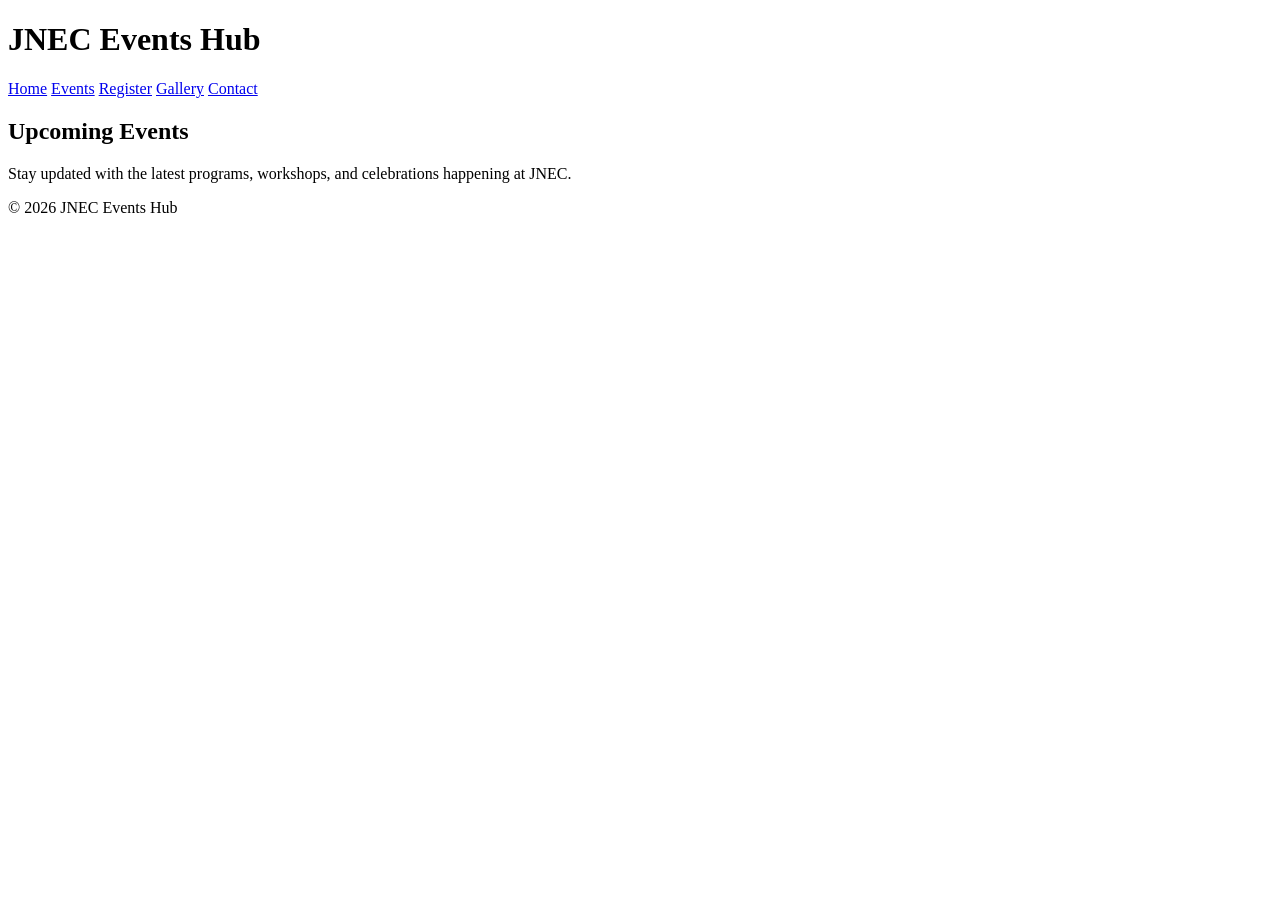
==== index.html @ 108151d4 "P2: shared shell on all pages" ====
<!DOCTYPE html>
<html lang="en">
<head>
  <meta charset="UTF-8">
  <meta name="viewport" content="width=device-width, initial-scale=1.0">
  <title>JNEC Events Hub — Events</title>
</head>
<body>
  <header id="top">
    <h1>JNEC Events Hub</h1>
    <nav>
      <a href="index.html" title="Go to home page">Home</a>
      <a href="events.html">Events</a>
      <a href="register.html">Register</a>
      <a href="gallery.html">Gallery</a>
      <a href="contact.html">Contact</a>
    </nav>
  </header>
  <main>
    <h2>Upcoming Events</h2>
    <p>Stay updated with the latest programs, workshops, and celebrations happening at JNEC.</p>
  </main>
  <footer>
    <p>&copy; 2026 JNEC Events Hub</p>
  </footer>
</body>
</html>
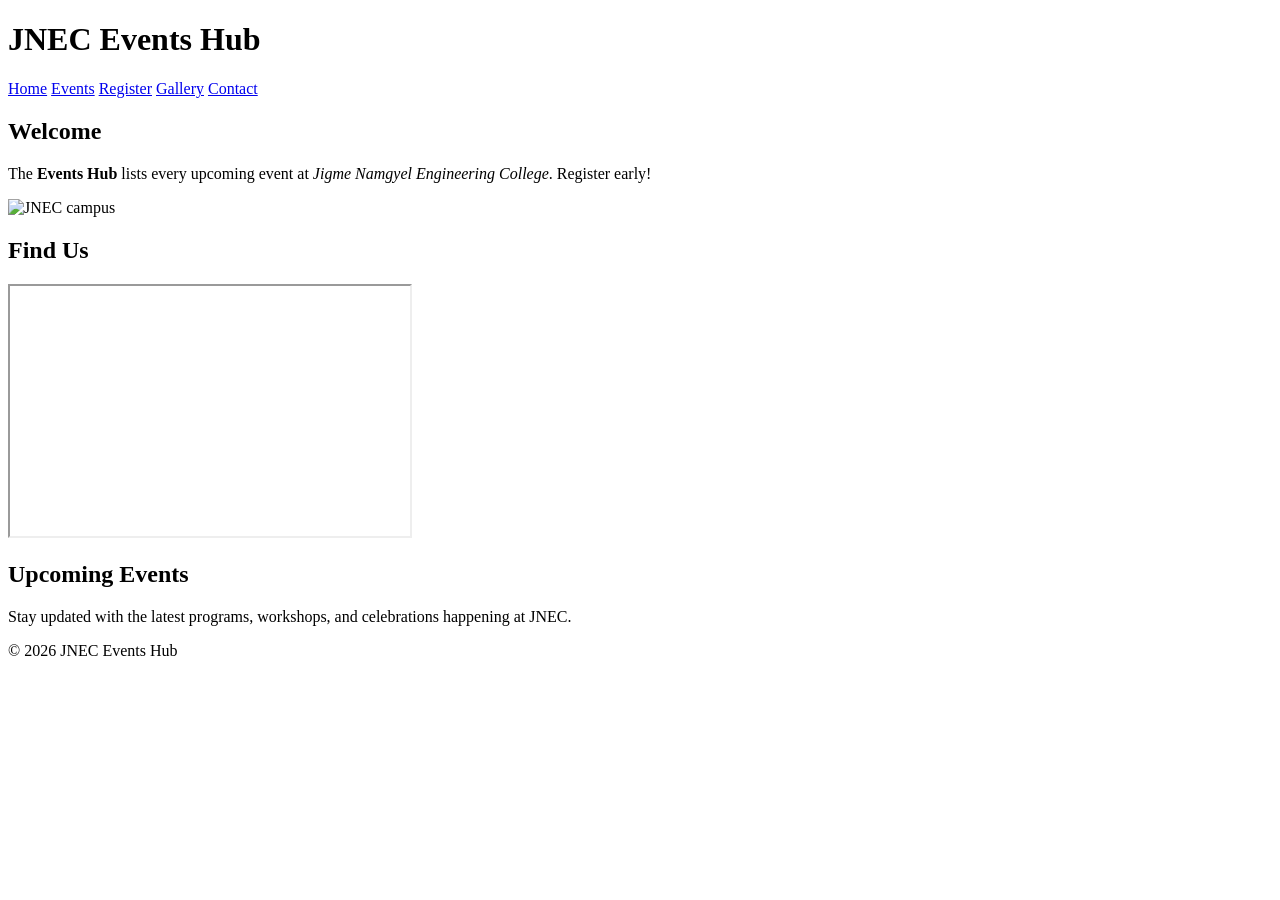
==== commit e7f85f43: "P2: home page content" ====
--- a/index.html
+++ b/index.html
@@ -17,11 +17,32 @@
     </nav>
   </header>
   <main>
+<section id="welcome" class="intro"> 
+  <h2>Welcome</h2> 
+  <p>The <strong>Events Hub</strong> lists every upcoming event at 
+     <em>Jigme Namgyel Engineering College</em>. 
+     <span class="highlight" title="Registrations close 3 days before each event"> 
+     Register early!</span></p> 
+  <img src="media/campus.jpg" alt="JNEC campus" width="400" 
+       title="Our campus in Dewathang"> 
+
+
+</section> 
+ 
+<section id="location"> 
+  <h2>Find Us</h2> 
+  <iframe 
+src="https://www.openstreetmap.org/export/embed.html?bbox=91.44,26.85,91.48,26.88" 
+          width="400" height="250" title="Campus map"></iframe> 
+</section> 
+
+
     <h2>Upcoming Events</h2>
+  
     <p>Stay updated with the latest programs, workshops, and celebrations happening at JNEC.</p>
   </main>
   <footer>
     <p>&copy; 2026 JNEC Events Hub</p>
   </footer>
 </body>
-</html>+</html>
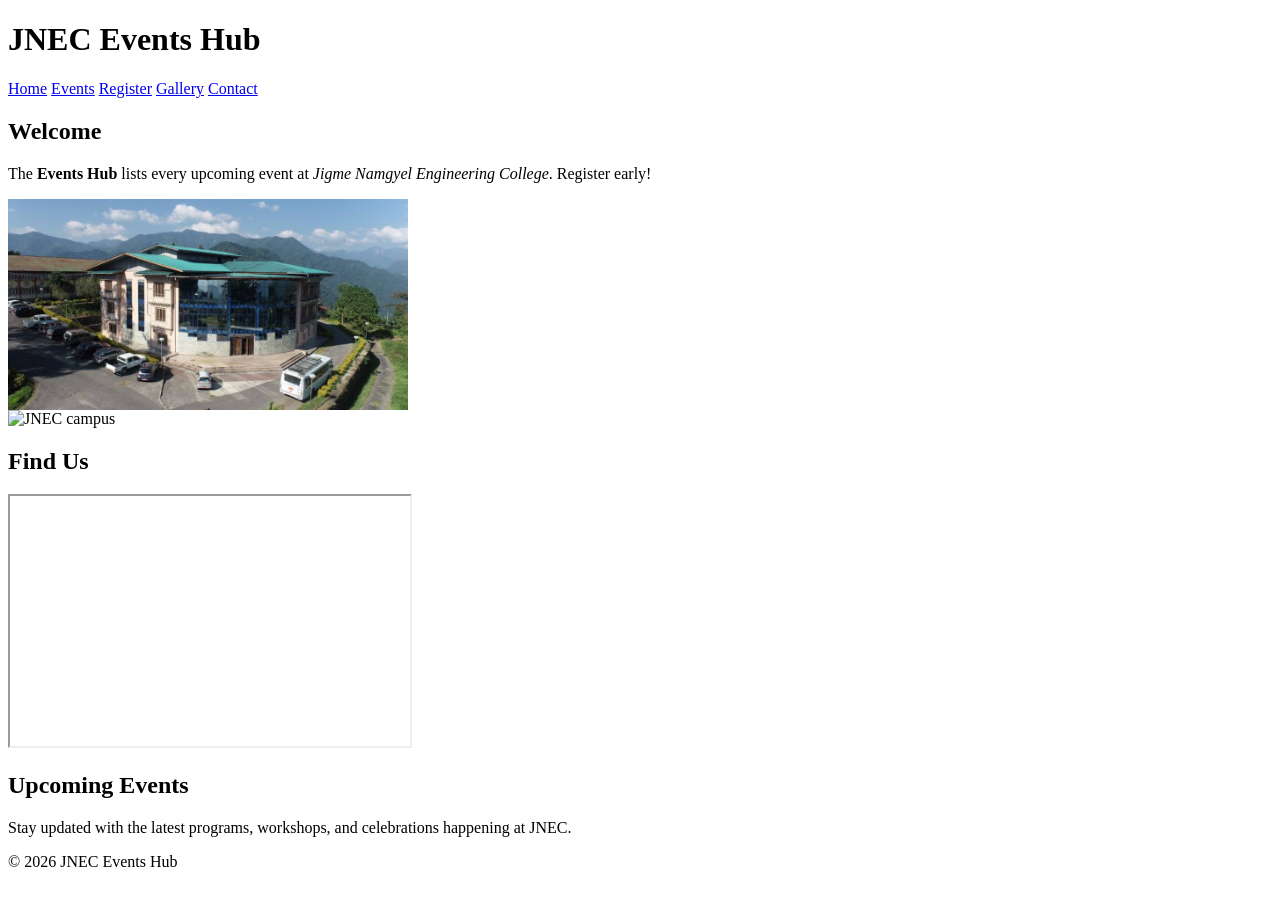
==== commit 19dca2ef: "P2: gallery with video and audio" ====
--- a/index.html
+++ b/index.html
@@ -23,7 +23,13 @@
      <em>Jigme Namgyel Engineering College</em>. 
      <span class="highlight" title="Registrations close 3 days before each event"> 
      Register early!</span></p> 
-  <img src="media/campus.jpg" alt="JNEC campus" width="400" 
+
+ <img src="media/Jnec.jpeg" alt="JNEC campus" width="400"
+title="Our campus in Dewathang" style="display:block";>
+
+
+
+  <img src="events_hub/media/Jnec.jpeg" alt="JNEC campus" width="400" 
        title="Our campus in Dewathang"> 
 
 
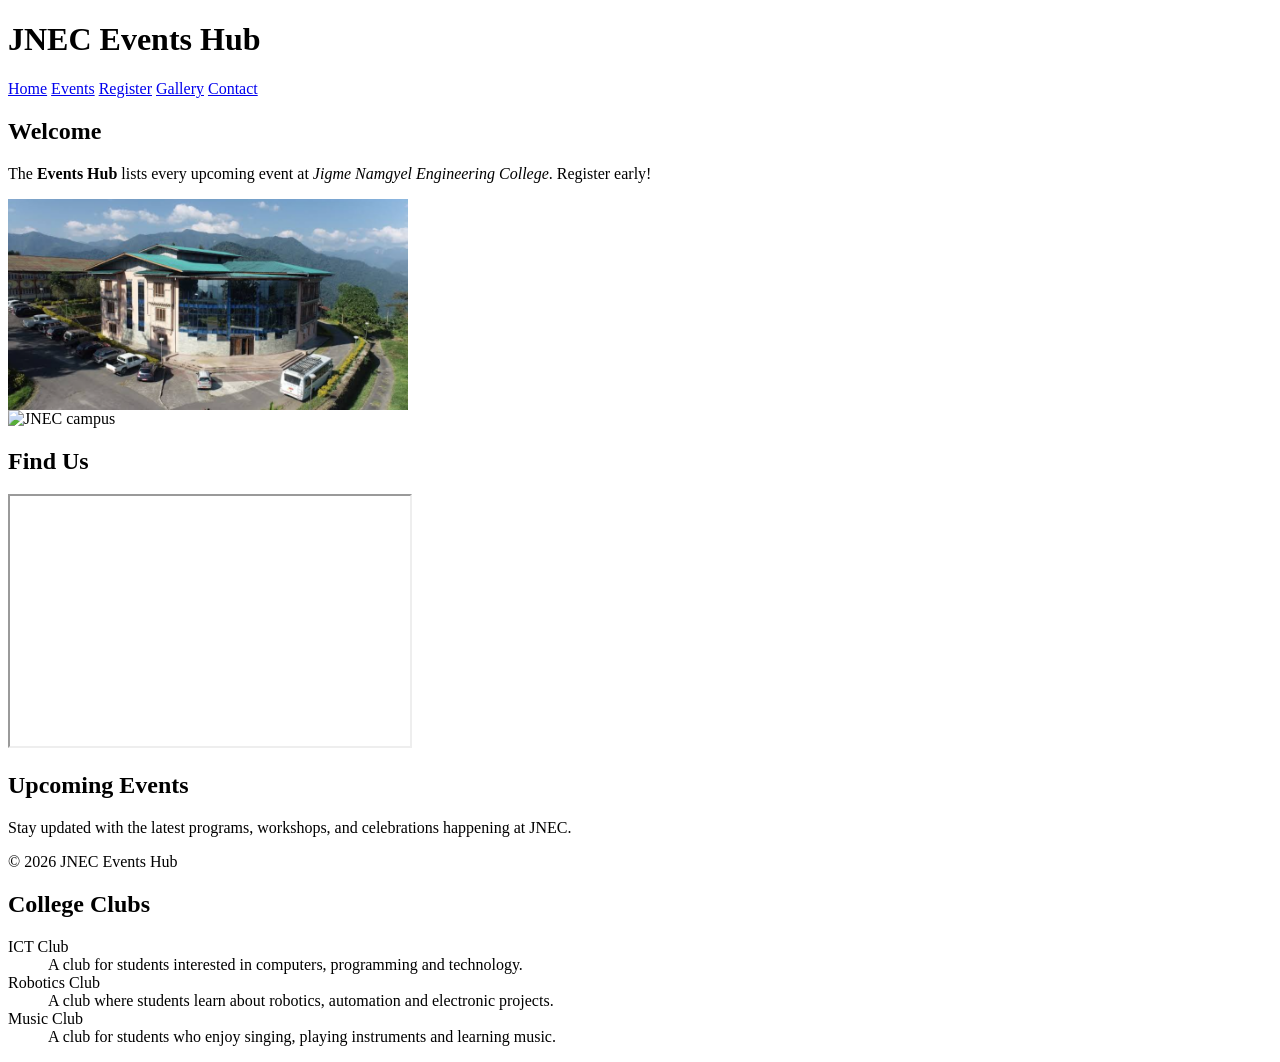
==== commit e13209d2: "Activity 2: add college clubs section" ====
--- a/index.html
+++ b/index.html
@@ -52,3 +52,16 @@
   </footer>
 </body>
 </html>
+
+<h2>College Clubs</h2>
+
+<dl>
+  <dt>ICT Club</dt>
+  <dd>A club for students interested in computers, programming and technology.</dd>
+
+  <dt>Robotics Club</dt>
+  <dd>A club where students learn about robotics, automation and electronic projects.</dd>
+
+  <dt>Music Club</dt>
+  <dd>A club for students who enjoy singing, playing instruments and learning music.</dd>
+</dl>
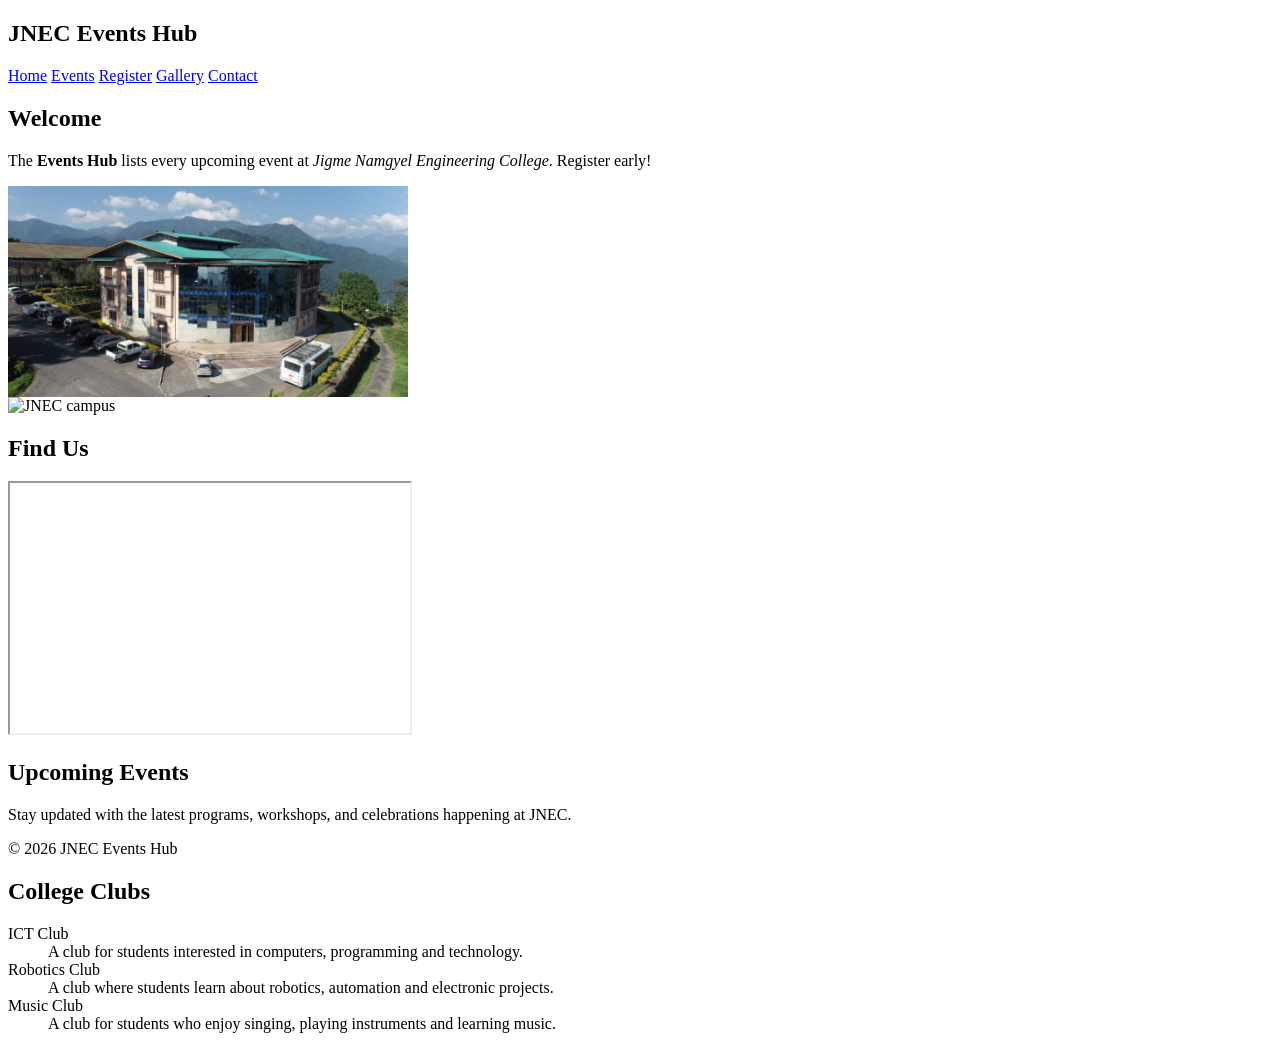
==== commit 2a7ea4ce: "P3: link external stylesheet" ====
--- a/index.html
+++ b/index.html
@@ -4,11 +4,14 @@
   <meta charset="UTF-8">
   <meta name="viewport" content="width=device-width, initial-scale=1.0">
   <title>JNEC Events Hub — Events</title>
+
 </head>
 <body>
   <header id="top">
-    <h1>JNEC Events Hub</h1>
+    
     <nav>
+       <h1>JNEC Events Hub</h1>
+
       <a href="index.html" title="Go to home page">Home</a>
       <a href="events.html">Events</a>
       <a href="register.html">Register</a>
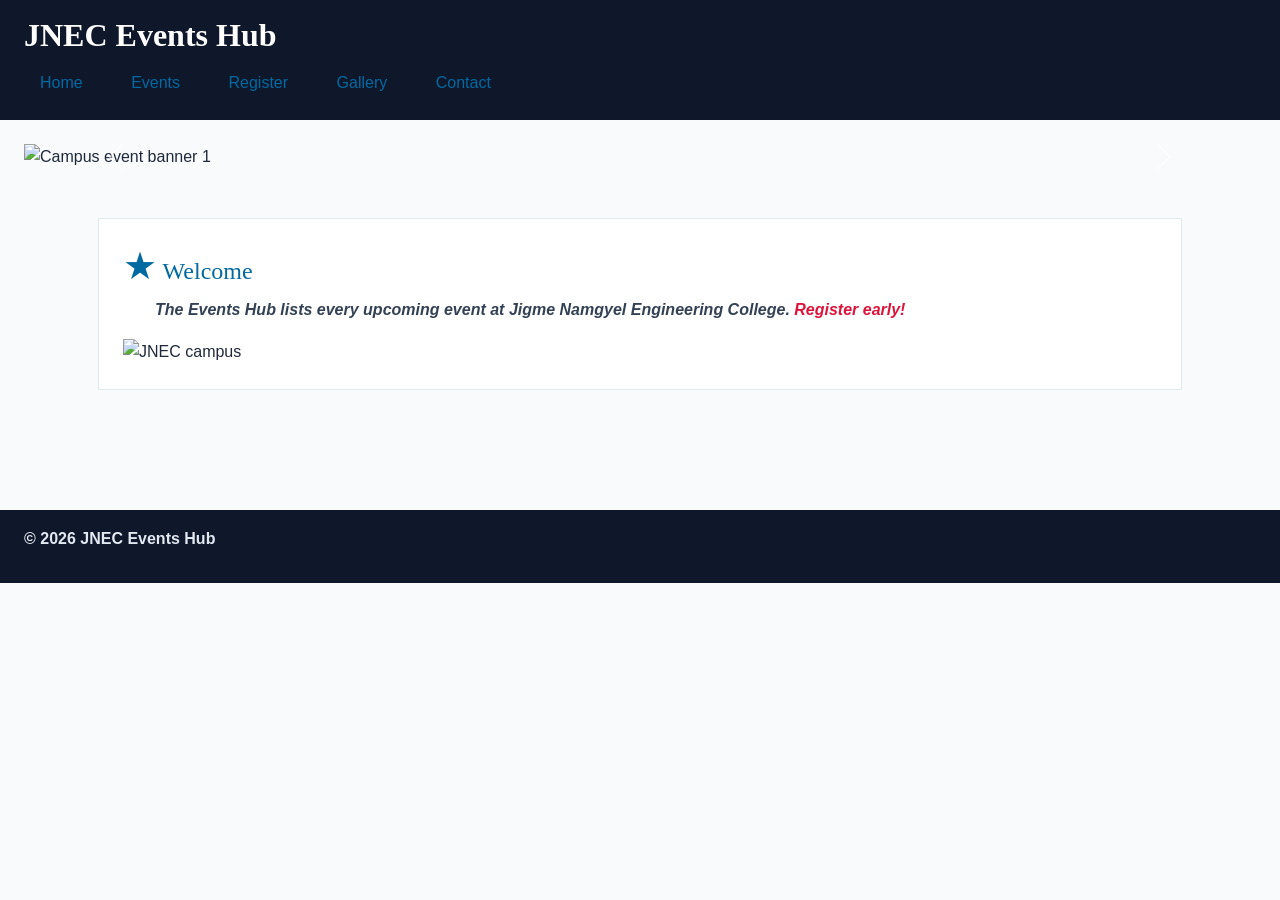
==== commit dec29d48: "P3: Bootstrap grid, cards, carousel, form" ====
--- a/index.html
+++ b/index.html
@@ -1,70 +1,63 @@
-<!DOCTYPE html>
-<html lang="en">
-<head>
-  <meta charset="UTF-8">
-  <meta name="viewport" content="width=device-width, initial-scale=1.0">
-  <title>JNEC Events Hub — Events</title>
+<!DOCTYPE html> 
+<html lang="en"> 
+<head> 
+  <meta charset="UTF-8"> 
+  <meta name="viewport" content="width=device-width, initial-scale=1.0"> 
+  <title>JNEC Events Hub — Home</title> 
+  <link href="https://cdn.jsdelivr.net/npm/bootstrap@5.3.3/dist/css/bootstrap.min.css" rel="stylesheet"> 
+  <link rel="stylesheet" href="https://cdnjs.cloudflare.com/ajax/libs/font-awesome/6.5.2/css/all.min.css"> 
+  <link rel="stylesheet" href="css/styles.css"> 
+</head> 
+<body> 
+  <header id="top"> 
+    <h1>JNEC Events Hub</h1> 
+    <nav> 
+      <a href="index.html">Home</a> 
+      <a href="events.html">Events</a> 
+      <a href="register.html">Register</a> 
+      <a href="gallery.html">Gallery</a> 
+      <a href="contact.html">Contact</a> 
+    </nav> 
+  </header> 
 
-</head>
-<body>
-  <header id="top">
-    
-    <nav>
-       <h1>JNEC Events Hub</h1>
+  <main> 
+    <div id="eventCarousel" class="carousel slide" data-bs-ride="carousel"> 
+      <div class="carousel-inner"> 
+        <div class="carousel-item active"> 
+          <img src="media/banner1.jpg" class="d-block w-100" alt="Campus event banner 1"> 
+        </div> 
+        <div class="carousel-item"> 
+          <img src="media/banner2.jpg" class="d-block w-100" alt="Campus event banner 2"> 
+        </div> 
+      </div> 
+      <button class="carousel-control-prev" type="button" data-bs-target="#eventCarousel" data-bs-slide="prev"> 
+        <span class="carousel-control-prev-icon" aria-hidden="true"></span> 
+        <span class="visually-hidden">Previous</span> 
+      </button> 
+      <button class="carousel-control-next" type="button" data-bs-target="#eventCarousel" data-bs-slide="next"> 
+        <span class="carousel-control-next-icon" aria-hidden="true"></span> 
+        <span class="visually-hidden">Next</span> 
+      </button> 
+    </div> 
 
-      <a href="index.html" title="Go to home page">Home</a>
-      <a href="events.html">Events</a>
-      <a href="register.html">Register</a>
-      <a href="gallery.html">Gallery</a>
-      <a href="contact.html">Contact</a>
-    </nav>
-  </header>
-  <main>
-<section id="welcome" class="intro"> 
-  <h2>Welcome</h2> 
-  <p>The <strong>Events Hub</strong> lists every upcoming event at 
-     <em>Jigme Namgyel Engineering College</em>. 
-     <span class="highlight" title="Registrations close 3 days before each event"> 
-     Register early!</span></p> 
+    <div class="container py-4"> 
+      <section id="welcome" class="intro"> 
+        <h2>Welcome</h2> 
+        <p>The <strong>Events Hub</strong> lists every upcoming event at 
+          <em>Jigme Namgyel Engineering College</em>. 
+          <span class="highlight">Register early!</span></p> 
+        <img src="media/campus.jpg" alt="JNEC campus" class="img-fluid"> 
+      </section> 
+    </div> 
+  </main> 
 
- <img src="media/Jnec.jpeg" alt="JNEC campus" width="400"
-title="Our campus in Dewathang" style="display:block";>
+  <footer> 
+    <p>&copy; 2026 JNEC Events Hub</p> 
+  </footer> 
+
+  <!-- Bootstrap JS — MUST be last, just before </body> -->
+  <script src="https://cdn.jsdelivr.net/npm/bootstrap@5.3.3/dist/js/bootstrap.bundle.min.js"></script>
+</body> 
+</html>
 
 
-
-  <img src="events_hub/media/Jnec.jpeg" alt="JNEC campus" width="400" 
-       title="Our campus in Dewathang"> 
-
-
-</section> 
- 
-<section id="location"> 
-  <h2>Find Us</h2> 
-  <iframe 
-src="https://www.openstreetmap.org/export/embed.html?bbox=91.44,26.85,91.48,26.88" 
-          width="400" height="250" title="Campus map"></iframe> 
-</section> 
-
-
-    <h2>Upcoming Events</h2>
-  
-    <p>Stay updated with the latest programs, workshops, and celebrations happening at JNEC.</p>
-  </main>
-  <footer>
-    <p>&copy; 2026 JNEC Events Hub</p>
-  </footer>
-</body>
-</html>
-
-<h2>College Clubs</h2>
-
-<dl>
-  <dt>ICT Club</dt>
-  <dd>A club for students interested in computers, programming and technology.</dd>
-
-  <dt>Robotics Club</dt>
-  <dd>A club where students learn about robotics, automation and electronic projects.</dd>
-
-  <dt>Music Club</dt>
-  <dd>A club for students who enjoy singing, playing instruments and learning music.</dd>
-</dl>
--- a/css/styles.css
+++ b/css/styles.css
@@ -0,0 +1,152 @@
+/* FILE: css/styles.css — shared by all Events Hub pages */ 
+ body { 
+   font-family: "Segoe UI", Arial, sans-serif; 
+   margin: 0; 
+   color: #1e293b; 
+   background: #f8fafc; 
+ } 
+ header { 
+   background: #12125d; 
+   color: white; 
+   padding: 16px 24px; 
+ } 
+ nav a { 
+   color: #7dd3fc; 
+   margin-right: 12px; 
+   text-decoration: none; 
+ } 
+ footer { 
+   background: #0f172a; 
+   color: #e2e8f0; 
+   padding: 16px 24px; 
+   margin-top: 40px; 
+ } 
+ main { 
+    padding: 24px;}
+
+header h1 {
+  color: white;
+}
+
+
+
+
+ /* simple selectors */ 
+ h1 { color: #0f172a; }                  /* element */ 
+ .intro { background: #f8fafc; }          /* class   */ 
+ #welcome { padding: 24px; }              /* id   */ 
+ p.intro { font-size: 1.05rem; }           /* element.class */ 
+ h1, h2, h3 { font-family: Georgia, serif; }  /* grouping */ 
+
+
+ /* combinators */ 
+ nav a { text-decoration: none; }         /* descendant */ 
+ main > section { margin-bottom: 24px; }  /* child   	*/ 
+ h2 + p { font-style: italic; }           /* adjacent   */ 
+ h2 ~ p { color: #334155; }               /* general sibling */ 
+
+
+ /* pseudo-classes */ 
+ nav a:hover { color: #38bdf8; } 
+ input:focus { outline: 2px solid #0369a1; } 
+ input:checked + label { font-weight: 700; } 
+ tr:nth-child(even) { background: #f1f5f9; } 
+ 
+ /* anchor LVHA order */ 
+ a:link { color: #0369a1; } 
+ a:visited { color: #7c3aed; } 
+ a:hover { color: #0ea5e9; } 
+ a:active { color: #b91c1c; } 
+
+
+
+/* pseudo-elements */ 
+ p::first-line { font-weight: bold; } 
+ .intro::first-letter { 
+   font-size: 1.6em; 
+   color: #0369a1; 
+ } 
+ h2::before { content: "★ "; color: #d97706; } 
+ li::marker { color: #059669; } 
+ ::selection { color: #7f1d1d; background: #fde68a; } 
+
+/* attribute selectors */ 
+ a[target="_blank"] { color: #d97706; } 
+ input[type="file"] { border: 1px dashed #94a3b8; padding: 8px; } 
+ input[type="text"] { border: 1px solid #cbd5e1; padding: 8px; } 
+
+
+ body { 
+   font-family: "Segoe UI", Arial, sans-serif; 
+   font-size: 16px;       	/* base size */ 
+ } 
+ h1 { font-size: 2rem; } 
+ h2 { font-size: 1.5rem; } 
+
+
+h1 { font-weight: 700; } 
+ body { line-height: 1.6; } 
+ .hero-title { 
+   letter-spacing: 0.04em; 
+   word-spacing: 0.1em; 
+ } 
+ em { font-style: italic; } 
+
+
+.intro p { 
+   text-indent: 2em; 
+   text-align: justify; 
+ } 
+ nav a { text-decoration: none; } 
+ .sold-out { 
+   text-decoration: line-through; 
+   text-decoration-color: #ef4444; 
+   text-decoration-style: solid; 
+ } 
+ h2 { text-align: left; }
+ 
+
+
+ 
+body { color: rgb(30, 41, 59); }   /* RGB */
+h2 { color: #0369a1; }             /* hexadecimal */
+/* #0369a1 = rgb(3, 105, 161) */
+.highlight { color: crimson; }     /* named */
+header { background-color: #0f172a; }
+
+
+.intro { 
+   margin: 24px 16px 32px 16px;   /* top right bottom left */ 
+   padding: 20px;             /* all four sides */ 
+   border: 1px solid #e2e8f0; 
+   background: white; 
+ } 
+ section { 
+   margin-bottom: 28px; 
+   padding-left: 8px; 
+ } 
+
+
+nav a { 
+   display: inline-block; 
+   padding: 8px 16px; 
+ } 
+ .admin-only { display: none; } 
+ .badge { display: inline; } 
+ .event-card { display: block; } 
+
+
+ img { max-width: 100%; height: auto; } 
+ 
+ @media (max-width: 600px) { 
+   nav a { 
+  display: block; 
+  margin: 4px 0; 
+   } 
+   body { font-size: 15px; } 
+ } 
+
+
+ 
+
+
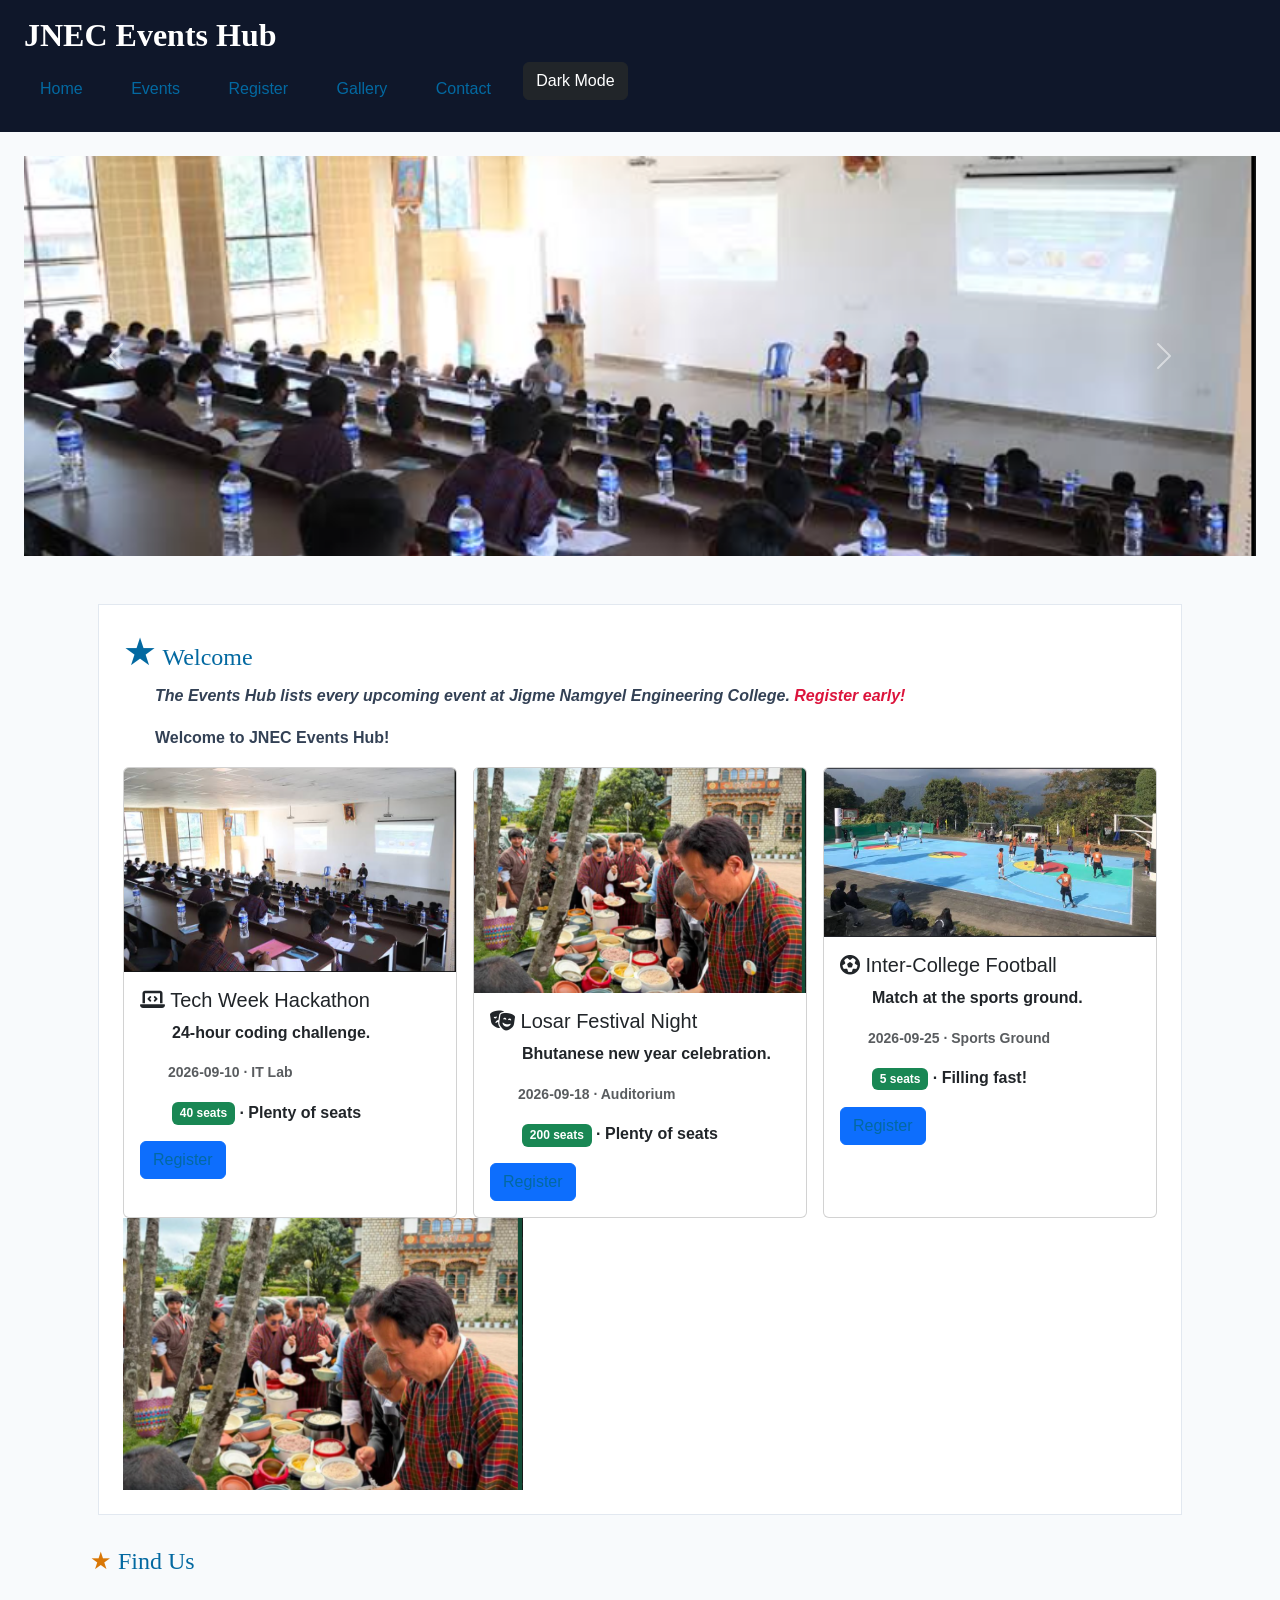
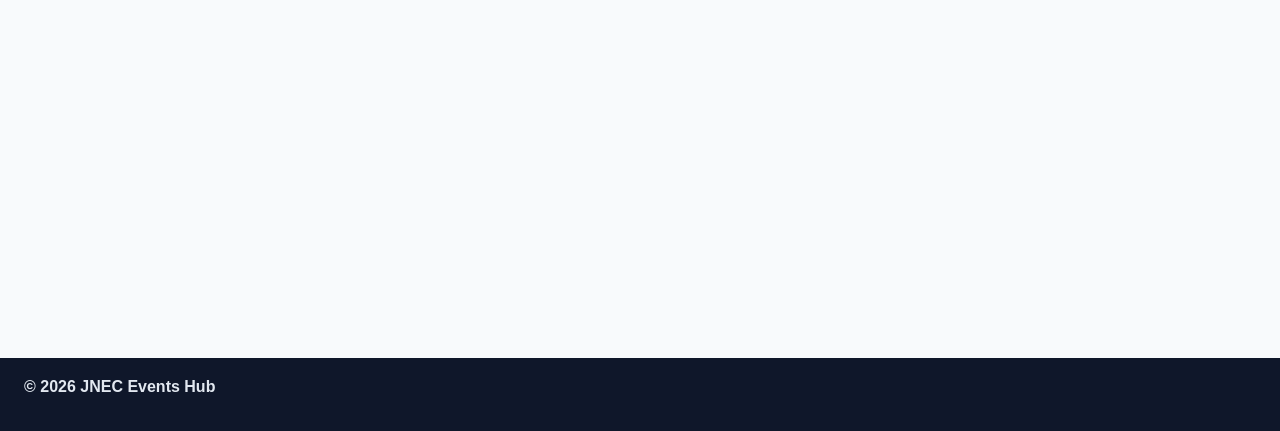
==== commit 74151be9: "P4: link scripts, add ids, error spans and footer year" ====
--- a/index.html
+++ b/index.html
@@ -1,63 +1,107 @@
-<!DOCTYPE html> 
-<html lang="en"> 
-<head> 
-  <meta charset="UTF-8"> 
-  <meta name="viewport" content="width=device-width, initial-scale=1.0"> 
-  <title>JNEC Events Hub — Home</title> 
-  <link href="https://cdn.jsdelivr.net/npm/bootstrap@5.3.3/dist/css/bootstrap.min.css" rel="stylesheet"> 
-  <link rel="stylesheet" href="https://cdnjs.cloudflare.com/ajax/libs/font-awesome/6.5.2/css/all.min.css"> 
-  <link rel="stylesheet" href="css/styles.css"> 
-</head> 
-<body> 
-  <header id="top"> 
-    <h1>JNEC Events Hub</h1> 
-    <nav> 
-      <a href="index.html">Home</a> 
-      <a href="events.html">Events</a> 
-      <a href="register.html">Register</a> 
-      <a href="gallery.html">Gallery</a> 
-      <a href="contact.html">Contact</a> 
-    </nav> 
-  </header> 
+<!DOCTYPE html>
+<html lang="en">
+<head>
+  <meta charset="UTF-8">
+  <meta name="viewport" content="width=device-width, initial-scale=1.0">
+  <title>JNEC Events Hub — Home</title>
+  <!-- 1. Bootstrap CSS (framework) -->
+  <link href="https://cdn.jsdelivr.net/npm/bootstrap@5.3.3/dist/css/bootstrap.min.css" rel="stylesheet">
 
-  <main> 
-    <div id="eventCarousel" class="carousel slide" data-bs-ride="carousel"> 
-      <div class="carousel-inner"> 
-        <div class="carousel-item active"> 
-          <img src="media/banner1.jpg" class="d-block w-100" alt="Campus event banner 1"> 
-        </div> 
-        <div class="carousel-item"> 
-          <img src="media/banner2.jpg" class="d-block w-100" alt="Campus event banner 2"> 
-        </div> 
-      </div> 
-      <button class="carousel-control-prev" type="button" data-bs-target="#eventCarousel" data-bs-slide="prev"> 
-        <span class="carousel-control-prev-icon" aria-hidden="true"></span> 
-        <span class="visually-hidden">Previous</span> 
-      </button> 
-      <button class="carousel-control-next" type="button" data-bs-target="#eventCarousel" data-bs-slide="next"> 
-        <span class="carousel-control-next-icon" aria-hidden="true"></span> 
-        <span class="visually-hidden">Next</span> 
-      </button> 
-    </div> 
+  <!-- 2. Font Awesome (icons) -->
+  <link rel="stylesheet" href="https://cdnjs.cloudflare.com/ajax/libs/font-awesome/6.5.2/css/all.min.css">
+  <!-- 3. YOUR CSS last so you can override Bootstrap -->
+  <link rel="stylesheet" href="css/styles.css">
 
-    <div class="container py-4"> 
-      <section id="welcome" class="intro"> 
-        <h2>Welcome</h2> 
+  <style>
+    /* Carousel image sizing: short banner instead of huge full-size photo */
+    .carousel-item img {
+      height: 200px;       /* try 150-250px depending on taste */
+      object-fit: cover;   /* crops to fill without stretching */
+      width: 100%;
+    }
+  </style>
+</head>
+<body>
+  <header id="top">
+    <h1>JNEC Events Hub</h1>
+    <nav>
+      <a href="index.html" title="Go to home page">Home</a>
+      <a href="events.html">Events</a>
+      <a href="register.html">Register</a>
+      <a href="gallery.html">Gallery</a>
+      <a href="contact.html">Contact</a>
+
+    <button id="darkToggle" type="button" class="btn btn-dark mb-3">
+          Dark Mode
+    </nav>
+  </header>
+
+  <main>
+
+    <!-- Carousel: first thing inside main -->
+    <div id="eventCarousel" class="carousel slide" data-bs-ride="carousel">
+      <div class="carousel-inner">
+        <div class="carousel-item active">
+          <img src="media/hackathon.jpg" class="d-block w-100" alt="JNEC campus">
+        </div>
+        <div class="carousel-item">
+          <img src="media/Jnec.jpeg" class="d-block w-100" alt="Tech Week Hackathon">
+        </div>
+      </div>
+      <button class="carousel-control-prev" type="button" data-bs-target="#eventCarousel" data-bs-slide="prev">
+        <span class="carousel-control-prev-icon" aria-hidden="true"></span>
+        <span class="visually-hidden">Previous</span>
+      </button>
+      <button class="carousel-control-next" type="button" data-bs-target="#eventCarousel" data-bs-slide="next">
+        <span class="carousel-control-next-icon" aria-hidden="true"></span>
+        <span class="visually-hidden">Next</span>
+      </button>
+    </div>
+
+    <div class="container py-4">
+
+      <section id="welcome" class="intro">
+        <h2>Welcome</h2>
         <p>The <strong>Events Hub</strong> lists every upcoming event at 
           <em>Jigme Namgyel Engineering College</em>. 
-          <span class="highlight">Register early!</span></p> 
-        <img src="media/campus.jpg" alt="JNEC campus" class="img-fluid"> 
-      </section> 
-    </div> 
-  </main> 
+          <span class="highlight" title="Registrations close 3 days before each event">Register early!</span>
+        </p>
+        <p id="welcomeMsg">Welcome</p> 
 
-  <footer> 
-    <p>&copy; 2026 JNEC Events Hub</p> 
-  </footer> 
+         
+  </button>
 
-  <!-- Bootstrap JS — MUST be last, just before </body> -->
+  <div class="row g-3" id="home-events"></div>
+
+        <img src="media/losar.jpg" alt="JNEC campus" width="400" title="Our campus in Dewathang">
+
+      </section>
+
+      <section id="location">
+        <h2>Find Us</h2>
+        <iframe 
+          src="https://www.openstreetmap.org/export/embed.html?bbox=91.44,26.85,91.48,26.88" 
+          width="400" 
+          height="250" 
+          title="Campus map">
+        </iframe>
+      </section>
+
+    </div>
+
+  </main>
+
+  <footer>
+      <p>&copy; <span id="year"></span> JNEC Events Hub</p>
+  </footer>
+
+  <!-- Bootstrap JS — MUST be last, just before </body> (carousel needs this) -->
   <script src="https://cdn.jsdelivr.net/npm/bootstrap@5.3.3/dist/js/bootstrap.bundle.min.js"></script>
-</body> 
+
+  <script src="js/main.js"></script>
+
+</body>
 </html>
 
 
+
--- a/css/styles.css
+++ b/css/styles.css
@@ -146,7 +146,29 @@
    body { font-size: 15px; } 
  } 
 
+ /* Carousel banner fix — keeps it from towering over the page */
+#eventCarousel .carousel-item img {
+  height: 400px;
+  object-fit: cover;
+  width: 100%;
+}
 
- 
+@media (max-width: 768px) {
+  #eventCarousel .carousel-item img {
+    height: 220px;
+  }
+}
+
+/* Pseudo-class: changes link color when hovered */
+a:hover {
+  color: #ff6600; /* makes links orange when mouse hovers */
+}
+
+/* Attribute selector: styles all input fields of type="text" */
+input[type="text"] {
+  border: 2px solid #0f172a; /* adds dark border around text boxes */
+  padding: 6px;
+  border-radius: 4px;
+}
 
 
